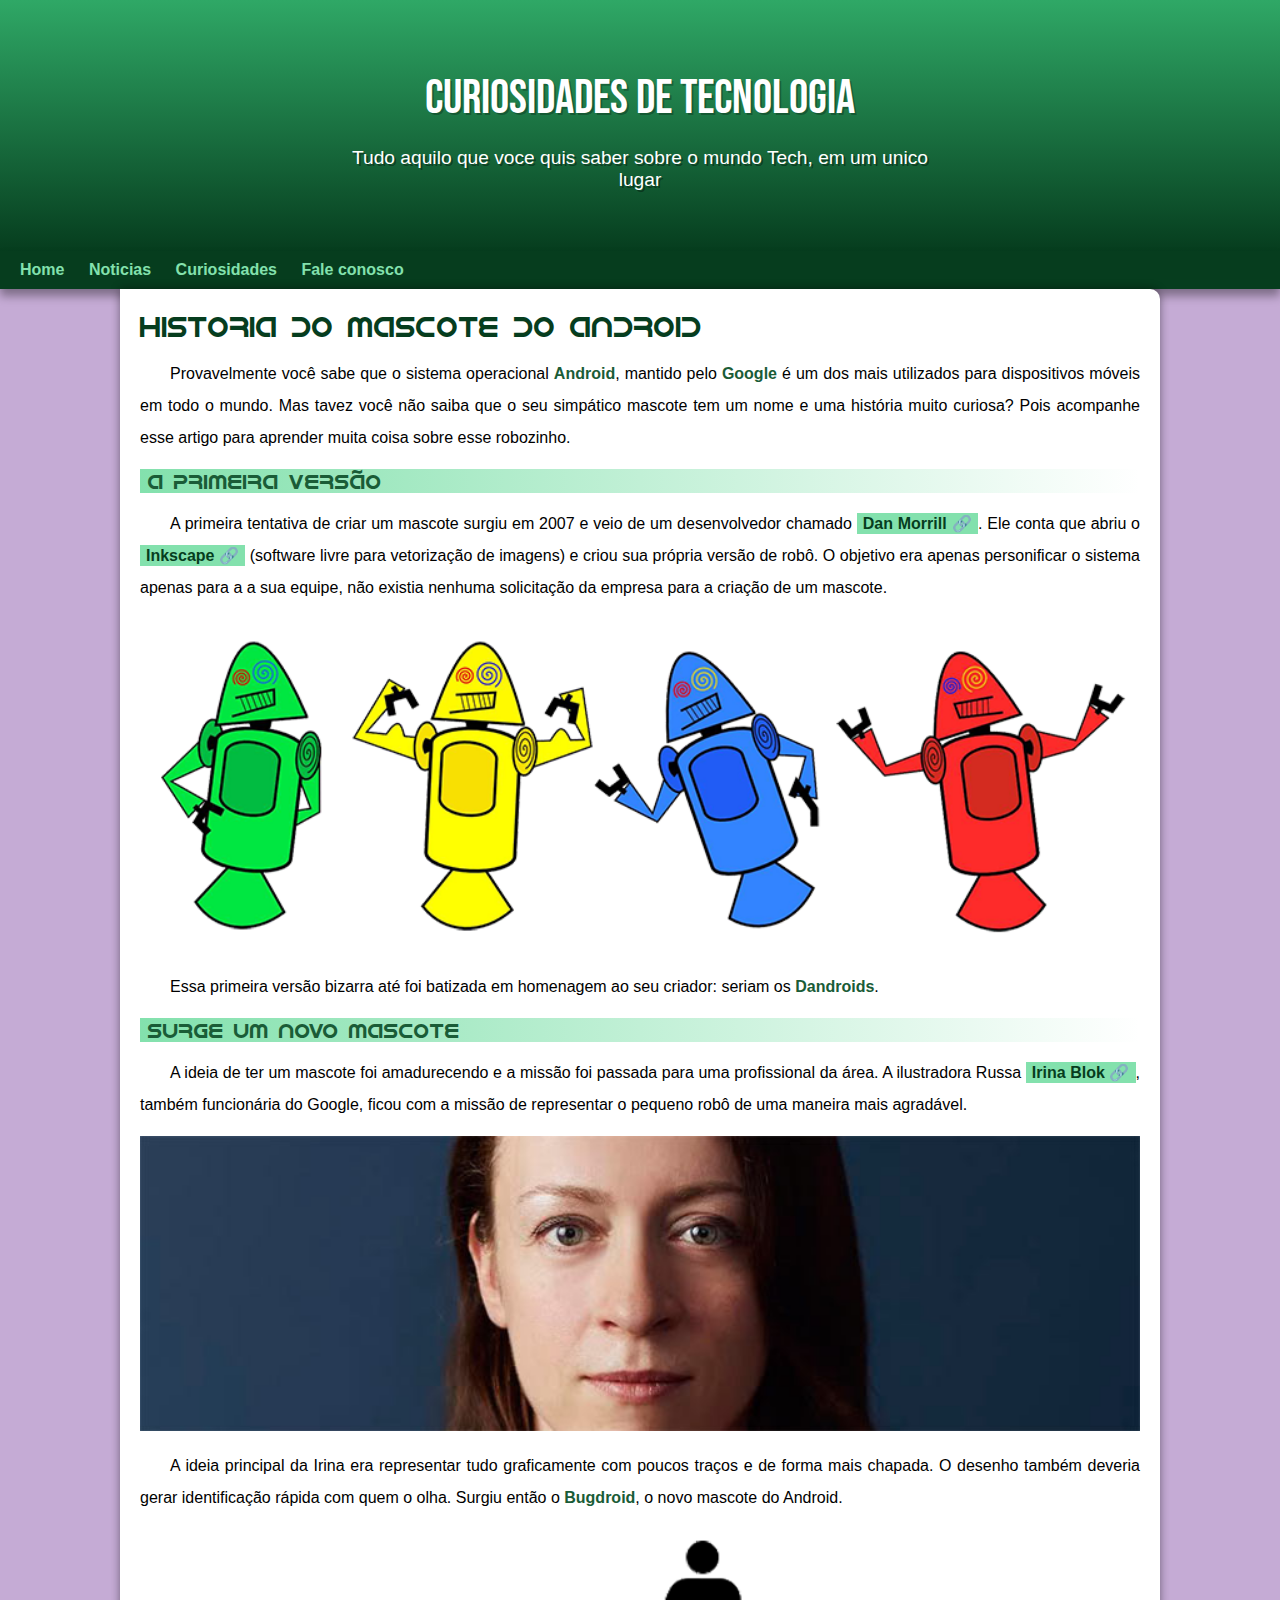
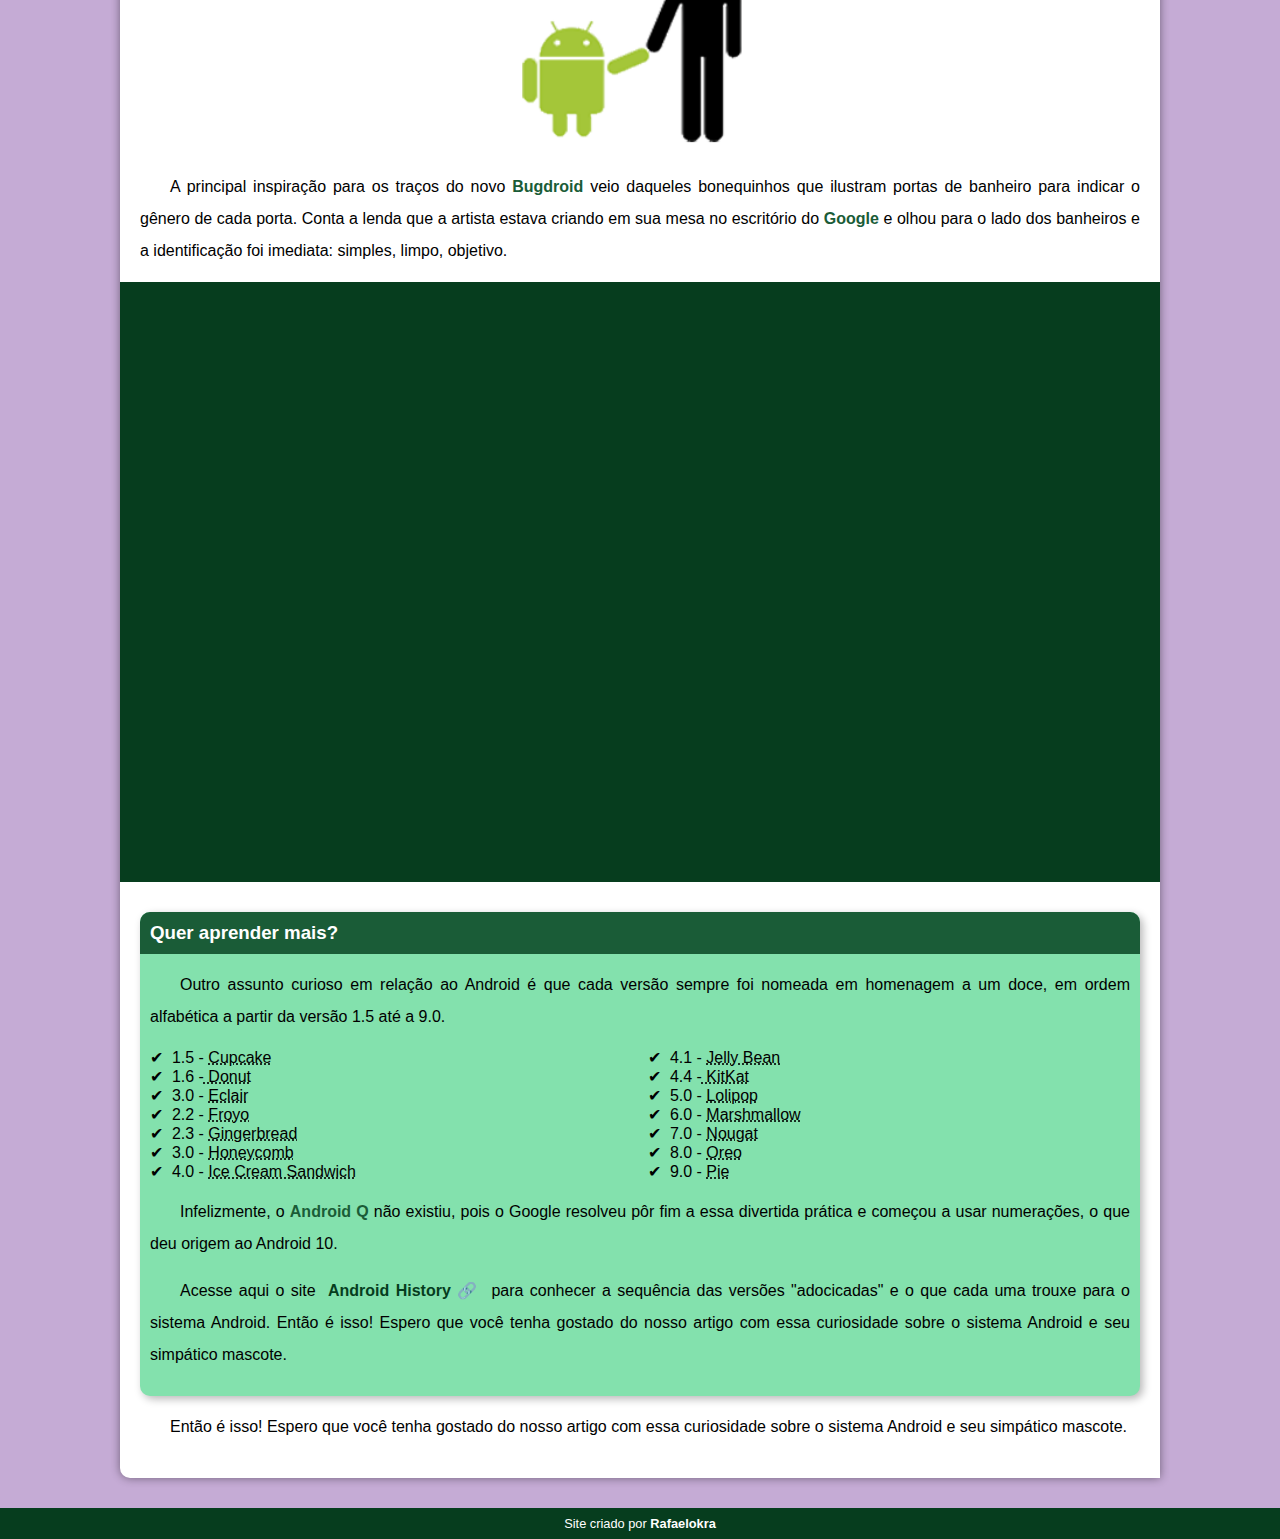
==== index.html @ 5ea9103c "mudancas" ====
<!DOCTYPE html>
<html lang="pt-br">
<head>
    <meta charset="UTF-8">
    <meta http-equiv="X-UA-Compatible" content="IE=edge">
    <meta name="viewport" content="width=device-width, initial-scale=1.0">
    <title>como surgiu o mascote do do Androidd? </title>
    <link rel="shortcut icon" href="imagens/favicon.ico" type="image/x-icon">
    <link rel="stylesheet" href="estilo/style.css">
</head>
<body>
    <header>
        <h1>Curiosidades de Tecnologia</h1>
        <p>Tudo aquilo que voce quis saber sobre o mundo Tech, em um unico lugar</p>
    </header>
    <nav>
        <a href="#">Home</a>
        <a href="#">Noticias</a>
        <a href="#">Curiosidades</a>
        <a href="#">Fale conosco</a>
    </nav>
    <main>
        <article>
           <h1>Historia do mascote do Android</h1>
          

            <p>Provavelmente você sabe que o sistema operacional <strong>Android</strong>, mantido pelo <strong>Google</strong> é um dos mais utilizados para dispositivos móveis em todo o mundo. Mas tavez você não saiba que o seu simpático mascote tem um nome e uma história muito curiosa? Pois acompanhe esse artigo para aprender muita coisa sobre esse robozinho.</p>

            <h2>A primeira versão</h2>

            <p>A primeira tentativa de criar um mascote surgiu em 2007 e veio de um desenvolvedor chamado <a href="https://androidcommunity.com/dan-morrill-shows-us-the-android-mascot-that-almost-was-20130103/" target="_blank" class="externo">Dan Morrill</a>. Ele conta que abriu o <a href="https://inkscape.org/pt-br/" target="_blank" class="externo">Inkscape</a> (software livre para vetorização de imagens) e criou sua própria versão de robô. O objetivo era apenas personificar o sistema apenas para a a sua equipe, não existia nenhuma solicitação da empresa para a criação de um mascote.</p>
            
            <picture>
                <source media="(max-width: 670px)" srcset="imagens/dan-droids-pq.png">

                <img src="imagens/dan-droids.png" alt="Primeiro mascote do android">
            </picture>

            <p>Essa primeira versão bizarra até foi batizada em homenagem ao seu criador: seriam os<strong> Dandroids</strong>.</p>

            <h2>Surge um novo mascote</h2>

            <p>A ideia de ter um mascote foi amadurecendo e a missão foi passada para uma profissional da área. A ilustradora Russa <a href="https://www.irinablok.com/" target="_blank" class="externo">Irina Blok</a>, também funcionária do Google, ficou com a missão de representar o pequeno robô de uma maneira mais agradável.</p>

            <picture>
                <source media="(max-width:670px )" srcset="imagens/irina-blok-pq.jpg">
                <img src="imagens/irina-blok.jpg" alt="irina-blok,criadora do bugdroid">
            </picture>

            <p>A ideia principal da Irina era representar tudo graficamente com poucos traços e de forma mais chapada. O desenho também deveria gerar identificação rápida com quem o olha. Surgiu então o<strong> Bugdroid</strong>, o novo mascote do Android.</p>

            <img src="imagens/bugdroid.png" class="pequena" alt="Bugdroid">

            <p>A principal inspiração para os traços do novo <strong>Bugdroid</strong> veio daqueles bonequinhos que ilustram portas de banheiro para indicar o gênero de cada porta. Conta a lenda que a artista estava criando em sua mesa no escritório do <strong>Google</strong> e olhou para o lado dos banheiros e a identificação foi imediata: simples, limpo, objetivo.</p>

            <div class="video">
                <iframe width="560" height="315" src="https://www.youtube.com/embed/l2UDgpLz20M" title="YouTube video player" frameborder="0" allow="accelerometer; autoplay; clipboard-write; encrypted-media; gyroscope; picture-in-picture; web-share" allowfullscreen></iframe>
            </div>
            
            <aside>
                <h3>Quer aprender mais?</h3>

                <p>Outro assunto curioso em relação ao Android é que cada versão sempre foi nomeada em homenagem a um doce, em ordem alfabética a partir da versão 1.5 até a 9.0.</p>

                <ul>
                    <li>1.5 - <abbr title="Bolo de copo">Cupcake</abbr></li>
                    <li>1.6 -<abbr title="Rosquinha"> Donut</abbr></li>
                    <li>3.0 - <abbr title="Boba">Eclair</abbr></li>
                    <li>2.2 - <abbr title="Iogute Congelado">Froyo</abbr></li>
                    <li>2.3 - <abbr title="Biscoito de Gengibre">Gingerbread</abbr></li>
                    <li>3.0 - <abbr title="favo de Mel">Honeycomb</abbr></li>
                    <li>4.0 - <abbr title="saunduiche de Sorvete">Ice Cream Sandwich</abbr></li>
                    <li>4.1 - <abbr title="Jujuba">Jelly Bean</abbr></li>
                    <li>4.4 -<abbr title="Kitkat"> KitKat</abbr></li>
                    <li>5.0 - <abbr title="Pilulito ">Lolipop</abbr></li>
                    <li>6.0 - <abbr title="Marshmallow">Marshmallow</abbr></li>
                    <li>7.0 - <abbr title="Torrone">Nougat</abbr></li>
                    <li>8.0 - <abbr title="Oreo">Oreo</abbr></li>
                    <li>9.0 - <abbr title="Torta">Pie</abbr></li>
                </ul>

                
                <p>Infelizmente, o <strong>Android Q</strong> não existiu, pois o Google resolveu pôr fim a essa divertida prática e começou a usar numerações, o que deu origem ao Android 10.</p>

                <p>
                    Acesse aqui o site <a href="https://www.android.com/intl/en_uk/history/#/donut" target="_blank" class="externo">Android History</a> para conhecer a sequência das versões "adocicadas" e o que cada uma trouxe para o sistema Android.
                    Então é isso! Espero que você tenha gostado do nosso artigo com essa curiosidade sobre o sistema Android e seu simpático mascote.
                </p>
            </aside>


            <p>Então é isso! Espero que você tenha gostado do nosso artigo com essa curiosidade sobre o sistema Android e seu simpático mascote.</p>
        </article>
    </main>
    <footer>
        <p>Site criado por <a href="https://github.com/rafaelokra" target="_blank">Rafaelokra</a><a href="https://www.youtube.com/@CursoemVideo" target="_blank"></a></p>
    </footer>
    
</body>
</html>
---- estilo/style.css ----
@charset "UTF-8";

@import url('https://fonts.googleapis.com/css2?family=Bebas+Neue&display=swap');

@font-face {
    font-family: 'Android';
    src:url('../fontes/idroid.otf') format('opentype');
    font-weight: normal;


}

 :root {
    --cor0:#c5abd5;
    --cor1:#83e1ad;
    --cor2:#3dda84;
    --cor3:#2fa866;
    --cor4:#1a5c37;
    --cor5:#063d1e;

    --fonte-padrao: arial, verdana, helvetica, sans-serif;
    --fonte-destaque:'Bebas Neue', cursive;

    --fonte-android:'Android', cursive;

 }



 * {
    margin: 0px;
    padding: 0px;

 }


body {
    background-color: var(--cor0);
    font-family: var(--fonte-padrao) ;
}
a.externo::after {
    content: '\00a0\1f517';
}




header {
    background-image: linear-gradient(to bottom,var(--cor3), var(--cor5));
  min-height: 150px;
  text-align: center;
  padding: 40px;
}

header > h1 {
    color: white;
    font-weight: normal;
    font-size: 3em;
    font-family: var(--fonte-destaque);
    margin-top: 30px;
    margin-bottom: 20px;
    text-shadow: 2px 2px rgba(0, 0, 0, 0.267);
}

header > p {
    color: white;
    font-size: 1.2em;
    font-family: var(--fonte-padrao);
    max-width: 600px;
    padding-right: 10px;
    padding-left: 10px;
    margin: auto;
    margin-bottom: 20px;
    text-shadow: 2px 2px rgba(0, 0, 0, 0.361);
}

nav {
    background-color: var(--cor5);
    padding: 10px;
    box-shadow: 0px 7px 9px rgba(0, 0, 0, 0.361);

}

nav > a{
    color:var(--cor1);
    padding: 10px;
    text-decoration: none;
    font-weight: bold;
}

nav >a:hover{
    background-color: var(--cor3);
    color: var(--cor5);
    border-radius: 5px;
}

main {
    background-color: white;
    box-shadow: 0px 0px 10px rgba(0, 0, 0, 0.441);
    border-bottom-left-radius: 10px;
    border-top-right-radius: 10px;
    max-width: 1000px;
    min-width: 300px;
    margin: auto;
    margin-bottom: 30px;
    padding: 20px;
}

main h1 {
    color: var(--cor5) ;
    font-family: var(--fonte-android);
    font-weight: normal;
    font-size: 1.8em;
}

main h2 {
    font-family: var(--fonte-android);
    color: var(--cor4);
    font-weight: normal;
    font-size: 1.3em;
    background-image: linear-gradient(to right, var(--cor1),transparent
    );
    text-indent: 8px;
}

main p {
    margin: 15px 0px 15px 0px;
    text-align: justify;
    text-indent: 30px;
    font-size: 1em;
    line-height: 2em;
}

main strong {
    color: var(--cor4);
    font-weight: bold;
   
}

main a {
    text-decoration: none;
    font-weight: bold;
    color: var(--cor5);
    background-color: var(--cor1);
    padding: 2px 6px;
}

main a:hover {
    text-decoration: underline;
    color: var(--cor4);
}

main img {
    width: 100%;
}

main img.pequena {
    max-width: 350px;
    display: block;
    margin: auto;
}
div.video {
    background-color: var(--cor5);
    margin: 0px -20px  30px -20px;
    padding: 20px;
    padding-bottom: 58%;
    position: relative;
}

div.video > iframe{
 position: absolute;
 top: 5%;
 left: 5%;
 width: 90%; 
 height: 90%;
}

aside {
    background-color: var(--cor1);
    padding: 10px;
    border-radius: 10px;
    box-shadow: 3px 3px 8px rgba(0, 0, 0, 0.283);
}

aside > ul {
list-style-position: inside;
columns: 2;
list-style-type: '\2714\00a0\00a0';
}
aside > h3{
    background-color: var(--cor4);
    color: white;
    padding: 10px;
    margin: -10px -10px 0px -10px ;
    border-radius: 10px 10px 0px 0px;
}

footer {
    background-color: var(--cor5);
    color: white;
    text-align: center;
    font-size: 0.8em;
    padding: 8px;
}

footer a{
    color: white;
    font-weight: bold;
    text-decoration: none;
}
footer a:hover{
    text-decoration: underline;
    color: var(--cor1);
}
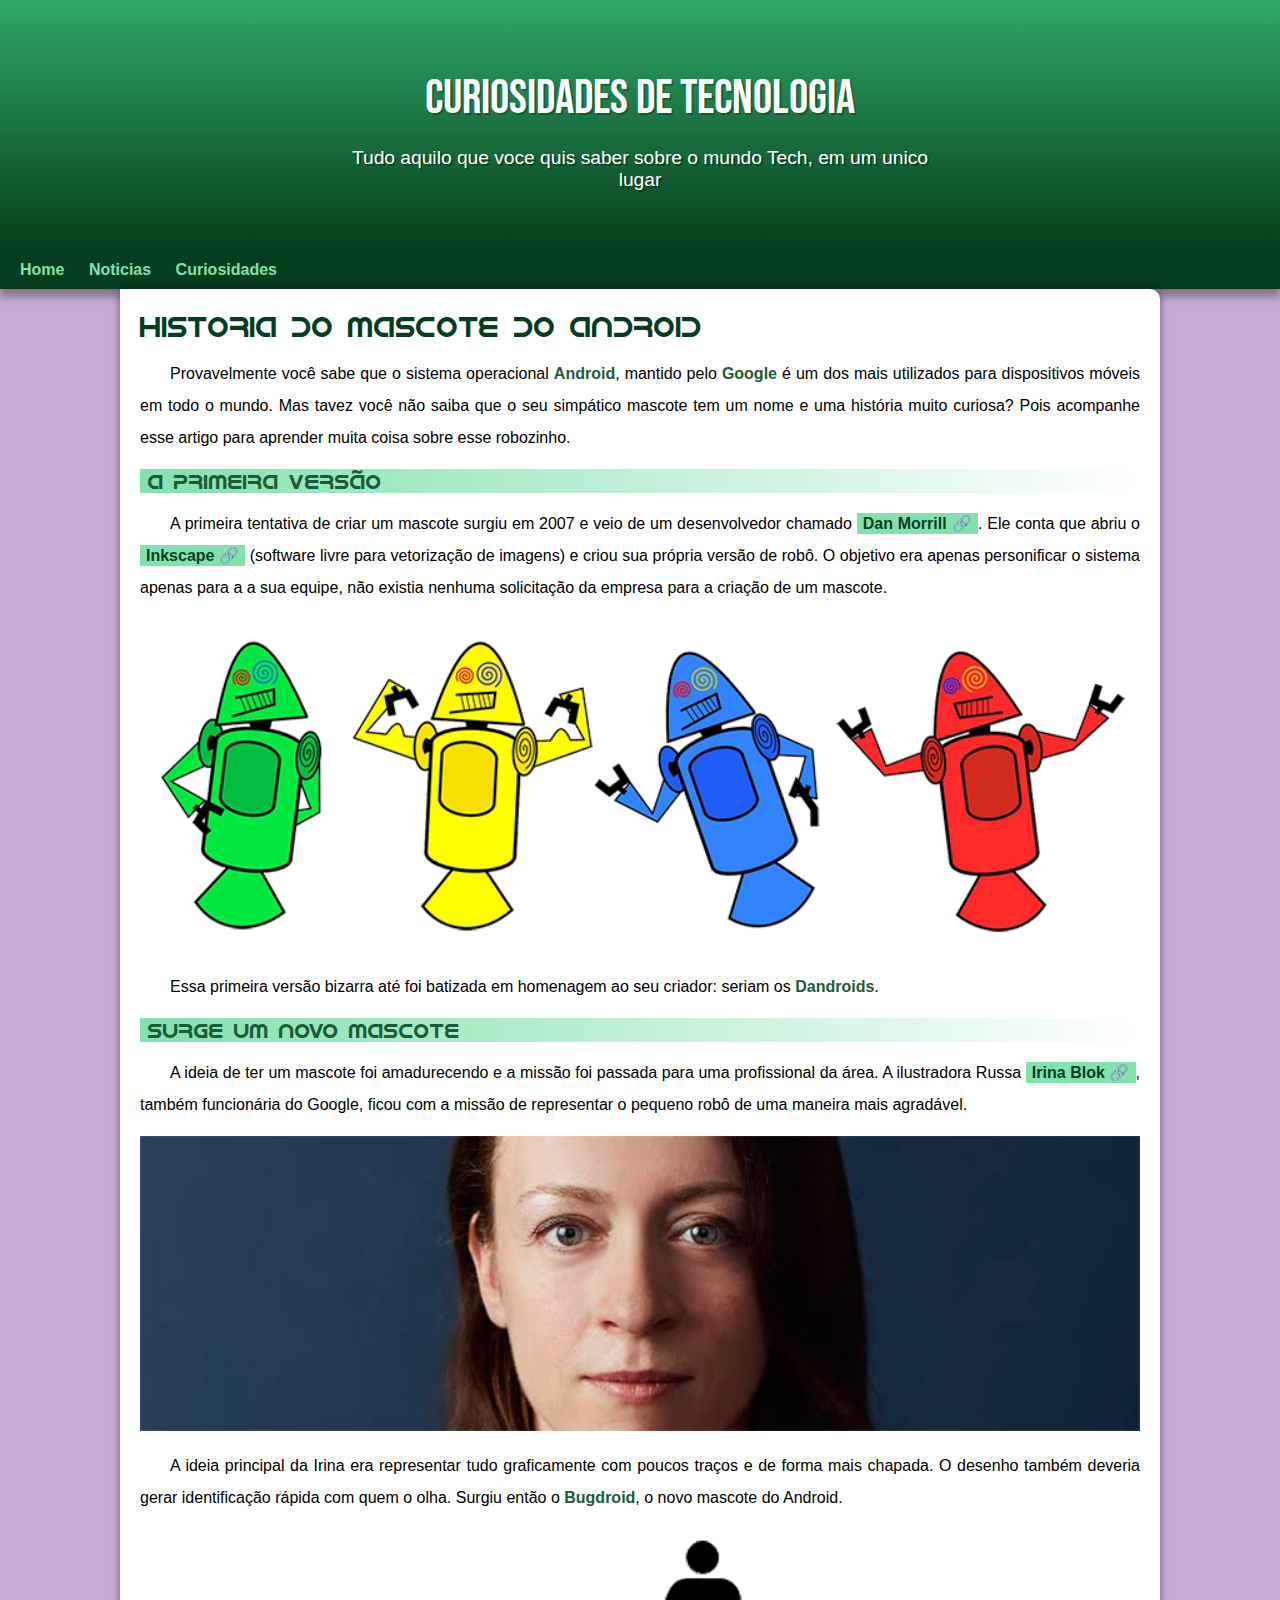
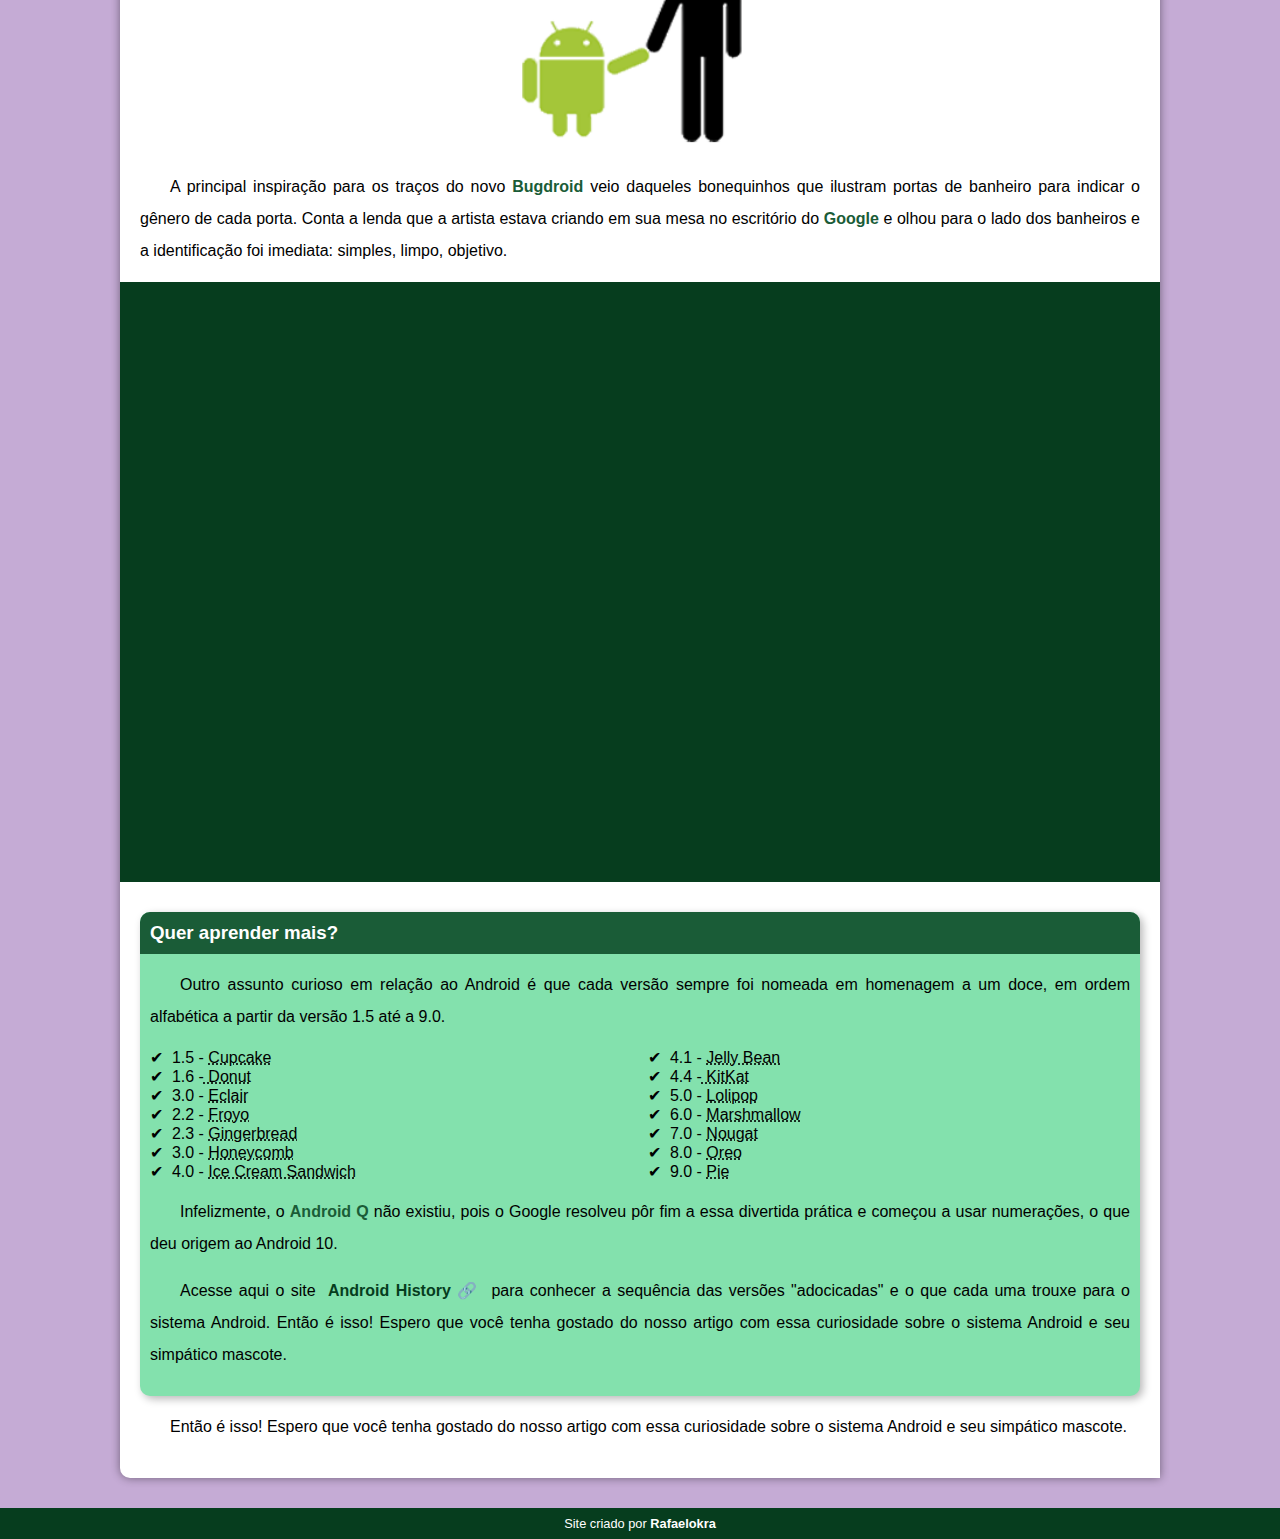
==== commit e852c596: "Update index.html" ====
--- a/index.html
+++ b/index.html
@@ -17,7 +17,7 @@
         <a href="#">Home</a>
         <a href="#">Noticias</a>
         <a href="#">Curiosidades</a>
-        <a href="#">Fale conosco</a>
+        
     </nav>
     <main>
         <article>
